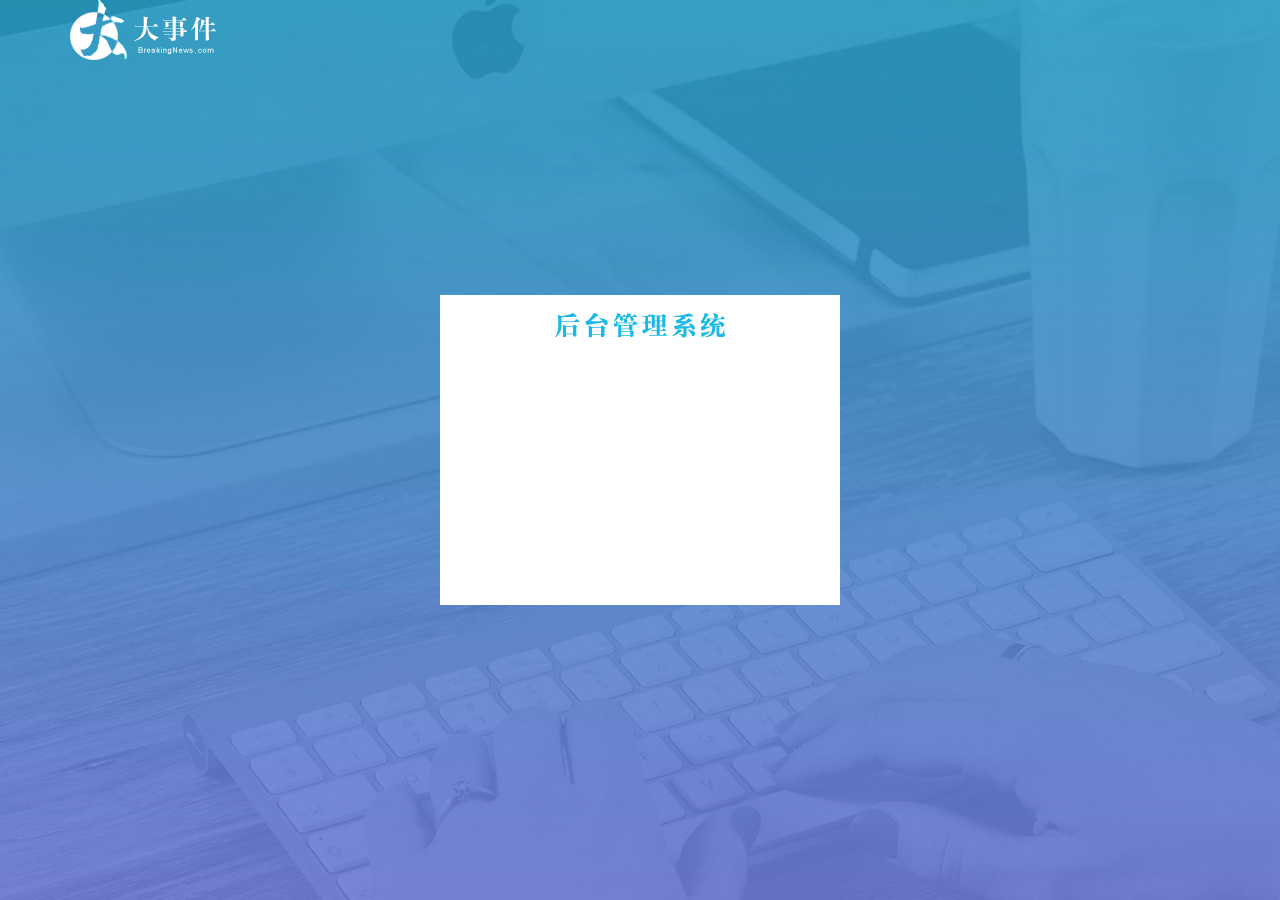
==== login.html @ 3e690a90 "login第一天" ====
<!DOCTYPE html>
<html lang="en">

<head>
    <meta charset="UTF-8">
    <meta name="viewport" content="width=device-width, initial-scale=1.0">
    <title>登录/注册</title>
    <!-- 导入layUI的样式 -->
    <link rel="stylesheet" href="assets/lib/layui/css/layui.css">
    <!-- 导入自己的样式 -->
    <link rel="stylesheet" href="assets/css/login.css">
</head>

<body>
    <!-- 头部LOGO区域 -->
    <div class="layui-main">
        <img src="/assets/images/logo.png" alt="">
    </div>
    <!-- 登录注册区域 -->
    <div class="loginAndRegBox">
        <div class="title-box"></div>
    </div>
</body>

</html>
---- assets/lib/layui/css/layui.css ----
/** layui-v2.5.5 MIT License By https://www.layui.com */
 .layui-inline,img{display:inline-block;vertical-align:middle}h1,h2,h3,h4,h5,h6{font-weight:400}.layui-edge,.layui-header,.layui-inline,.layui-main{position:relative}.layui-body,.layui-edge,.layui-elip{overflow:hidden}.layui-btn,.layui-edge,.layui-inline,img{vertical-align:middle}.layui-btn,.layui-disabled,.layui-icon,.layui-unselect{-moz-user-select:none;-webkit-user-select:none;-ms-user-select:none}.layui-elip,.layui-form-checkbox span,.layui-form-pane .layui-form-label{text-overflow:ellipsis;white-space:nowrap}.layui-breadcrumb,.layui-tree-btnGroup{visibility:hidden}blockquote,body,button,dd,div,dl,dt,form,h1,h2,h3,h4,h5,h6,input,li,ol,p,pre,td,textarea,th,ul{margin:0;padding:0;-webkit-tap-highlight-color:rgba(0,0,0,0)}a:active,a:hover{outline:0}img{border:none}li{list-style:none}table{border-collapse:collapse;border-spacing:0}h4,h5,h6{font-size:100%}button,input,optgroup,option,select,textarea{font-family:inherit;font-size:inherit;font-style:inherit;font-weight:inherit;outline:0}pre{white-space:pre-wrap;white-space:-moz-pre-wrap;white-space:-pre-wrap;white-space:-o-pre-wrap;word-wrap:break-word}body{line-height:24px;font:14px Helvetica Neue,Helvetica,PingFang SC,Tahoma,Arial,sans-serif}hr{height:1px;margin:10px 0;border:0;clear:both}a{color:#333;text-decoration:none}a:hover{color:#777}a cite{font-style:normal;*cursor:pointer}.layui-border-box,.layui-border-box *{box-sizing:border-box}.layui-box,.layui-box *{box-sizing:content-box}.layui-clear{clear:both;*zoom:1}.layui-clear:after{content:'\20';clear:both;*zoom:1;display:block;height:0}.layui-inline{*display:inline;*zoom:1}.layui-edge{display:inline-block;width:0;height:0;border-width:6px;border-style:dashed;border-color:transparent}.layui-edge-top{top:-4px;border-bottom-color:#999;border-bottom-style:solid}.layui-edge-right{border-left-color:#999;border-left-style:solid}.layui-edge-bottom{top:2px;border-top-color:#999;border-top-style:solid}.layui-edge-left{border-right-color:#999;border-right-style:solid}.layui-disabled,.layui-disabled:hover{color:#d2d2d2!important;cursor:not-allowed!important}.layui-circle{border-radius:100%}.layui-show{display:block!important}.layui-hide{display:none!important}@font-face{font-family:layui-icon;src:url(../font/iconfont.eot?v=250);src:url(../font/iconfont.eot?v=250#iefix) format('embedded-opentype'),url(../font/iconfont.woff2?v=250) format('woff2'),url(../font/iconfont.woff?v=250) format('woff'),url(../font/iconfont.ttf?v=250) format('truetype'),url(../font/iconfont.svg?v=250#layui-icon) format('svg')}.layui-icon{font-family:layui-icon!important;font-size:16px;font-style:normal;-webkit-font-smoothing:antialiased;-moz-osx-font-smoothing:grayscale}.layui-icon-reply-fill:before{content:"\e611"}.layui-icon-set-fill:before{content:"\e614"}.layui-icon-menu-fill:before{content:"\e60f"}.layui-icon-search:before{content:"\e615"}.layui-icon-share:before{content:"\e641"}.layui-icon-set-sm:before{content:"\e620"}.layui-icon-engine:before{content:"\e628"}.layui-icon-close:before{content:"\1006"}.layui-icon-close-fill:before{content:"\1007"}.layui-icon-chart-screen:before{content:"\e629"}.layui-icon-star:before{content:"\e600"}.layui-icon-circle-dot:before{content:"\e617"}.layui-icon-chat:before{content:"\e606"}.layui-icon-release:before{content:"\e609"}.layui-icon-list:before{content:"\e60a"}.layui-icon-chart:before{content:"\e62c"}.layui-icon-ok-circle:before{content:"\1005"}.layui-icon-layim-theme:before{content:"\e61b"}.layui-icon-table:before{content:"\e62d"}.layui-icon-right:before{content:"\e602"}.layui-icon-left:before{content:"\e603"}.layui-icon-cart-simple:before{content:"\e698"}.layui-icon-face-cry:before{content:"\e69c"}.layui-icon-face-smile:before{content:"\e6af"}.layui-icon-survey:before{content:"\e6b2"}.layui-icon-tree:before{content:"\e62e"}.layui-icon-upload-circle:before{content:"\e62f"}.layui-icon-add-circle:before{content:"\e61f"}.layui-icon-download-circle:before{content:"\e601"}.layui-icon-templeate-1:before{content:"\e630"}.layui-icon-util:before{content:"\e631"}.layui-icon-face-surprised:before{content:"\e664"}.layui-icon-edit:before{content:"\e642"}.layui-icon-speaker:before{content:"\e645"}.layui-icon-down:before{content:"\e61a"}.layui-icon-file:before{content:"\e621"}.layui-icon-layouts:before{content:"\e632"}.layui-icon-rate-half:before{content:"\e6c9"}.layui-icon-add-circle-fine:before{content:"\e608"}.layui-icon-prev-circle:before{content:"\e633"}.layui-icon-read:before{content:"\e705"}.layui-icon-404:before{content:"\e61c"}.layui-icon-carousel:before{content:"\e634"}.layui-icon-help:before{content:"\e607"}.layui-icon-code-circle:before{content:"\e635"}.layui-icon-water:before{content:"\e636"}.layui-icon-username:before{content:"\e66f"}.layui-icon-find-fill:before{content:"\e670"}.layui-icon-about:before{content:"\e60b"}.layui-icon-location:before{content:"\e715"}.layui-icon-up:before{content:"\e619"}.layui-icon-pause:before{content:"\e651"}.layui-icon-date:before{content:"\e637"}.layui-icon-layim-uploadfile:before{content:"\e61d"}.layui-icon-delete:before{content:"\e640"}.layui-icon-play:before{content:"\e652"}.layui-icon-top:before{content:"\e604"}.layui-icon-friends:before{content:"\e612"}.layui-icon-refresh-3:before{content:"\e9aa"}.layui-icon-ok:before{content:"\e605"}.layui-icon-layer:before{content:"\e638"}.layui-icon-face-smile-fine:before{content:"\e60c"}.layui-icon-dollar:before{content:"\e659"}.layui-icon-group:before{content:"\e613"}.layui-icon-layim-download:before{content:"\e61e"}.layui-icon-picture-fine:before{content:"\e60d"}.layui-icon-link:before{content:"\e64c"}.layui-icon-diamond:before{content:"\e735"}.layui-icon-log:before{content:"\e60e"}.layui-icon-rate-solid:before{content:"\e67a"}.layui-icon-fonts-del:before{content:"\e64f"}.layui-icon-unlink:before{content:"\e64d"}.layui-icon-fonts-clear:before{content:"\e639"}.layui-icon-triangle-r:before{content:"\e623"}.layui-icon-circle:before{content:"\e63f"}.layui-icon-radio:before{content:"\e643"}.layui-icon-align-center:before{content:"\e647"}.layui-icon-align-right:before{content:"\e648"}.layui-icon-align-left:before{content:"\e649"}.layui-icon-loading-1:before{content:"\e63e"}.layui-icon-return:before{content:"\e65c"}.layui-icon-fonts-strong:before{content:"\e62b"}.layui-icon-upload:before{content:"\e67c"}.layui-icon-dialogue:before{content:"\e63a"}.layui-icon-video:before{content:"\e6ed"}.layui-icon-headset:before{content:"\e6fc"}.layui-icon-cellphone-fine:before{content:"\e63b"}.layui-icon-add-1:before{content:"\e654"}.layui-icon-face-smile-b:before{content:"\e650"}.layui-icon-fonts-html:before{content:"\e64b"}.layui-icon-form:before{content:"\e63c"}.layui-icon-cart:before{content:"\e657"}.layui-icon-camera-fill:before{content:"\e65d"}.layui-icon-tabs:before{content:"\e62a"}.layui-icon-fonts-code:before{content:"\e64e"}.layui-icon-fire:before{content:"\e756"}.layui-icon-set:before{content:"\e716"}.layui-icon-fonts-u:before{content:"\e646"}.layui-icon-triangle-d:before{content:"\e625"}.layui-icon-tips:before{content:"\e702"}.layui-icon-picture:before{content:"\e64a"}.layui-icon-more-vertical:before{content:"\e671"}.layui-icon-flag:before{content:"\e66c"}.layui-icon-loading:before{content:"\e63d"}.layui-icon-fonts-i:before{content:"\e644"}.layui-icon-refresh-1:before{content:"\e666"}.layui-icon-rmb:before{content:"\e65e"}.layui-icon-home:before{content:"\e68e"}.layui-icon-user:before{content:"\e770"}.layui-icon-notice:before{content:"\e667"}.layui-icon-login-weibo:before{content:"\e675"}.layui-icon-voice:before{content:"\e688"}.layui-icon-upload-drag:before{content:"\e681"}.layui-icon-login-qq:before{content:"\e676"}.layui-icon-snowflake:before{content:"\e6b1"}.layui-icon-file-b:before{content:"\e655"}.layui-icon-template:before{content:"\e663"}.layui-icon-auz:before{content:"\e672"}.layui-icon-console:before{content:"\e665"}.layui-icon-app:before{content:"\e653"}.layui-icon-prev:before{content:"\e65a"}.layui-icon-website:before{content:"\e7ae"}.layui-icon-next:before{content:"\e65b"}.layui-icon-component:before{content:"\e857"}.layui-icon-more:before{content:"\e65f"}.layui-icon-login-wechat:before{content:"\e677"}.layui-icon-shrink-right:before{content:"\e668"}.layui-icon-spread-left:before{content:"\e66b"}.layui-icon-camera:before{content:"\e660"}.layui-icon-note:before{content:"\e66e"}.layui-icon-refresh:before{content:"\e669"}.layui-icon-female:before{content:"\e661"}.layui-icon-male:before{content:"\e662"}.layui-icon-password:before{content:"\e673"}.layui-icon-senior:before{content:"\e674"}.layui-icon-theme:before{content:"\e66a"}.layui-icon-tread:before{content:"\e6c5"}.layui-icon-praise:before{content:"\e6c6"}.layui-icon-star-fill:before{content:"\e658"}.layui-icon-rate:before{content:"\e67b"}.layui-icon-template-1:before{content:"\e656"}.layui-icon-vercode:before{content:"\e679"}.layui-icon-cellphone:before{content:"\e678"}.layui-icon-screen-full:before{content:"\e622"}.layui-icon-screen-restore:before{content:"\e758"}.layui-icon-cols:before{content:"\e610"}.layui-icon-export:before{content:"\e67d"}.layui-icon-print:before{content:"\e66d"}.layui-icon-slider:before{content:"\e714"}.layui-icon-addition:before{content:"\e624"}.layui-icon-subtraction:before{content:"\e67e"}.layui-icon-service:before{content:"\e626"}.layui-icon-transfer:before{content:"\e691"}.layui-main{width:1140px;margin:0 auto}.layui-header{z-index:1000;height:60px}.layui-header a:hover{transition:all .5s;-webkit-transition:all .5s}.layui-side{position:fixed;left:0;top:0;bottom:0;z-index:999;width:200px;overflow-x:hidden}.layui-side-scroll{position:relative;width:220px;height:100%;overflow-x:hidden}.layui-body{position:absolute;left:200px;right:0;top:0;bottom:0;z-index:998;width:auto;overflow-y:auto;box-sizing:border-box}.layui-layout-body{overflow:hidden}.layui-layout-admin .layui-header{background-color:#23262E}.layui-layout-admin .layui-side{top:60px;width:200px;overflow-x:hidden}.layui-layout-admin .layui-body{position:fixed;top:60px;bottom:44px}.layui-layout-admin .layui-main{width:auto;margin:0 15px}.layui-layout-admin .layui-footer{position:fixed;left:200px;right:0;bottom:0;height:44px;line-height:44px;padding:0 15px;background-color:#eee}.layui-layout-admin .layui-logo{position:absolute;left:0;top:0;width:200px;height:100%;line-height:60px;text-align:center;color:#009688;font-size:16px}.layui-layout-admin .layui-header .layui-nav{background:0 0}.layui-layout-left{position:absolute!important;left:200px;top:0}.layui-layout-right{position:absolute!important;right:0;top:0}.layui-container{position:relative;margin:0 auto;padding:0 15px;box-sizing:border-box}.layui-fluid{position:relative;margin:0 auto;padding:0 15px}.layui-row:after,.layui-row:before{content:'';display:block;clear:both}.layui-col-lg1,.layui-col-lg10,.layui-col-lg11,.layui-col-lg12,.layui-col-lg2,.layui-col-lg3,.layui-col-lg4,.layui-col-lg5,.layui-col-lg6,.layui-col-lg7,.layui-col-lg8,.layui-col-lg9,.layui-col-md1,.layui-col-md10,.layui-col-md11,.layui-col-md12,.layui-col-md2,.layui-col-md3,.layui-col-md4,.layui-col-md5,.layui-col-md6,.layui-col-md7,.layui-col-md8,.layui-col-md9,.layui-col-sm1,.layui-col-sm10,.layui-col-sm11,.layui-col-sm12,.layui-col-sm2,.layui-col-sm3,.layui-col-sm4,.layui-col-sm5,.layui-col-sm6,.layui-col-sm7,.layui-col-sm8,.layui-col-sm9,.layui-col-xs1,.layui-col-xs10,.layui-col-xs11,.layui-col-xs12,.layui-col-xs2,.layui-col-xs3,.layui-col-xs4,.layui-col-xs5,.layui-col-xs6,.layui-col-xs7,.layui-col-xs8,.layui-col-xs9{position:relative;display:block;box-sizing:border-box}.layui-col-xs1,.layui-col-xs10,.layui-col-xs11,.layui-col-xs12,.layui-col-xs2,.layui-col-xs3,.layui-col-xs4,.layui-col-xs5,.layui-col-xs6,.layui-col-xs7,.layui-col-xs8,.layui-col-xs9{float:left}.layui-col-xs1{width:8.33333333%}.layui-col-xs2{width:16.66666667%}.layui-col-xs3{width:25%}.layui-col-xs4{width:33.33333333%}.layui-col-xs5{width:41.66666667%}.layui-col-xs6{width:50%}.layui-col-xs7{width:58.33333333%}.layui-col-xs8{width:66.66666667%}.layui-col-xs9{width:75%}.layui-col-xs10{width:83.33333333%}.layui-col-xs11{width:91.66666667%}.layui-col-xs12{width:100%}.layui-col-xs-offset1{margin-left:8.33333333%}.layui-col-xs-offset2{margin-left:16.66666667%}.layui-col-xs-offset3{margin-left:25%}.layui-col-xs-offset4{margin-left:33.33333333%}.layui-col-xs-offset5{margin-left:41.66666667%}.layui-col-xs-offset6{margin-left:50%}.layui-col-xs-offset7{margin-left:58.33333333%}.layui-col-xs-offset8{margin-left:66.66666667%}.layui-col-xs-offset9{margin-left:75%}.layui-col-xs-offset10{margin-left:83.33333333%}.layui-col-xs-offset11{margin-left:91.66666667%}.layui-col-xs-offset12{margin-left:100%}@media screen and (max-width:768px){.layui-hide-xs{display:none!important}.layui-show-xs-block{display:block!important}.layui-show-xs-inline{display:inline!important}.layui-show-xs-inline-block{display:inline-block!important}}@media screen and (min-width:768px){.layui-container{width:750px}.layui-hide-sm{display:none!important}.layui-show-sm-block{display:block!important}.layui-show-sm-inline{display:inline!important}.layui-show-sm-inline-block{display:inline-block!important}.layui-col-sm1,.layui-col-sm10,.layui-col-sm11,.layui-col-sm12,.layui-col-sm2,.layui-col-sm3,.layui-col-sm4,.layui-col-sm5,.layui-col-sm6,.layui-col-sm7,.layui-col-sm8,.layui-col-sm9{float:left}.layui-col-sm1{width:8.33333333%}.layui-col-sm2{width:16.66666667%}.layui-col-sm3{width:25%}.layui-col-sm4{width:33.33333333%}.layui-col-sm5{width:41.66666667%}.layui-col-sm6{width:50%}.layui-col-sm7{width:58.33333333%}.layui-col-sm8{width:66.66666667%}.layui-col-sm9{width:75%}.layui-col-sm10{width:83.33333333%}.layui-col-sm11{width:91.66666667%}.layui-col-sm12{width:100%}.layui-col-sm-offset1{margin-left:8.33333333%}.layui-col-sm-offset2{margin-left:16.66666667%}.layui-col-sm-offset3{margin-left:25%}.layui-col-sm-offset4{margin-left:33.33333333%}.layui-col-sm-offset5{margin-left:41.66666667%}.layui-col-sm-offset6{margin-left:50%}.layui-col-sm-offset7{margin-left:58.33333333%}.layui-col-sm-offset8{margin-left:66.66666667%}.layui-col-sm-offset9{margin-left:75%}.layui-col-sm-offset10{margin-left:83.33333333%}.layui-col-sm-offset11{margin-left:91.66666667%}.layui-col-sm-offset12{margin-left:100%}}@media screen and (min-width:992px){.layui-container{width:970px}.layui-hide-md{display:none!important}.layui-show-md-block{display:block!important}.layui-show-md-inline{display:inline!important}.layui-show-md-inline-block{display:inline-block!important}.layui-col-md1,.layui-col-md10,.layui-col-md11,.layui-col-md12,.layui-col-md2,.layui-col-md3,.layui-col-md4,.layui-col-md5,.layui-col-md6,.layui-col-md7,.layui-col-md8,.layui-col-md9{float:left}.layui-col-md1{width:8.33333333%}.layui-col-md2{width:16.66666667%}.layui-col-md3{width:25%}.layui-col-md4{width:33.33333333%}.layui-col-md5{width:41.66666667%}.layui-col-md6{width:50%}.layui-col-md7{width:58.33333333%}.layui-col-md8{width:66.66666667%}.layui-col-md9{width:75%}.layui-col-md10{width:83.33333333%}.layui-col-md11{width:91.66666667%}.layui-col-md12{width:100%}.layui-col-md-offset1{margin-left:8.33333333%}.layui-col-md-offset2{margin-left:16.66666667%}.layui-col-md-offset3{margin-left:25%}.layui-col-md-offset4{margin-left:33.33333333%}.layui-col-md-offset5{margin-left:41.66666667%}.layui-col-md-offset6{margin-left:50%}.layui-col-md-offset7{margin-left:58.33333333%}.layui-col-md-offset8{margin-left:66.66666667%}.layui-col-md-offset9{margin-left:75%}.layui-col-md-offset10{margin-left:83.33333333%}.layui-col-md-offset11{margin-left:91.66666667%}.layui-col-md-offset12{margin-left:100%}}@media screen and (min-width:1200px){.layui-container{width:1170px}.layui-hide-lg{display:none!important}.layui-show-lg-block{display:block!important}.layui-show-lg-inline{display:inline!important}.layui-show-lg-inline-block{display:inline-block!important}.layui-col-lg1,.layui-col-lg10,.layui-col-lg11,.layui-col-lg12,.layui-col-lg2,.layui-col-lg3,.layui-col-lg4,.layui-col-lg5,.layui-col-lg6,.layui-col-lg7,.layui-col-lg8,.layui-col-lg9{float:left}.layui-col-lg1{width:8.33333333%}.layui-col-lg2{width:16.66666667%}.layui-col-lg3{width:25%}.layui-col-lg4{width:33.33333333%}.layui-col-lg5{width:41.66666667%}.layui-col-lg6{width:50%}.layui-col-lg7{width:58.33333333%}.layui-col-lg8{width:66.66666667%}.layui-col-lg9{width:75%}.layui-col-lg10{width:83.33333333%}.layui-col-lg11{width:91.66666667%}.layui-col-lg12{width:100%}.layui-col-lg-offset1{margin-left:8.33333333%}.layui-col-lg-offset2{margin-left:16.66666667%}.layui-col-lg-offset3{margin-left:25%}.layui-col-lg-offset4{margin-left:33.33333333%}.layui-col-lg-offset5{margin-left:41.66666667%}.layui-col-lg-offset6{margin-left:50%}.layui-col-lg-offset7{margin-left:58.33333333%}.layui-col-lg-offset8{margin-left:66.66666667%}.layui-col-lg-offset9{margin-left:75%}.layui-col-lg-offset10{margin-left:83.33333333%}.layui-col-lg-offset11{margin-left:91.66666667%}.layui-col-lg-offset12{margin-left:100%}}.layui-col-space1{margin:-.5px}.layui-col-space1>*{padding:.5px}.layui-col-space3{margin:-1.5px}.layui-col-space3>*{padding:1.5px}.layui-col-space5{margin:-2.5px}.layui-col-space5>*{padding:2.5px}.layui-col-space8{margin:-3.5px}.layui-col-space8>*{padding:3.5px}.layui-col-space10{margin:-5px}.layui-col-space10>*{padding:5px}.layui-col-space12{margin:-6px}.layui-col-space12>*{padding:6px}.layui-col-space15{margin:-7.5px}.layui-col-space15>*{padding:7.5px}.layui-col-space18{margin:-9px}.layui-col-space18>*{padding:9px}.layui-col-space20{margin:-10px}.layui-col-space20>*{padding:10px}.layui-col-space22{margin:-11px}.layui-col-space22>*{padding:11px}.layui-col-space25{margin:-12.5px}.layui-col-space25>*{padding:12.5px}.layui-col-space30{margin:-15px}.layui-col-space30>*{padding:15px}.layui-btn,.layui-input,.layui-select,.layui-textarea,.layui-upload-button{outline:0;-webkit-appearance:none;transition:all .3s;-webkit-transition:all .3s;box-sizing:border-box}.layui-elem-quote{margin-bottom:10px;padding:15px;line-height:22px;border-left:5px solid #009688;border-radius:0 2px 2px 0;background-color:#f2f2f2}.layui-quote-nm{border-style:solid;border-width:1px 1px 1px 5px;background:0 0}.layui-elem-field{margin-bottom:10px;padding:0;border-width:1px;border-style:solid}.layui-elem-field legend{margin-left:20px;padding:0 10px;font-size:20px;font-weight:300}.layui-field-title{margin:10px 0 20px;border-width:1px 0 0}.layui-field-box{padding:10px 15px}.layui-field-title .layui-field-box{padding:10px 0}.layui-progress{position:relative;height:6px;border-radius:20px;background-color:#e2e2e2}.layui-progress-bar{position:absolute;left:0;top:0;width:0;max-width:100%;height:6px;border-radius:20px;text-align:right;background-color:#5FB878;transition:all .3s;-webkit-transition:all .3s}.layui-progress-big,.layui-progress-big .layui-progress-bar{height:18px;line-height:18px}.layui-progress-text{position:relative;top:-20px;line-height:18px;font-size:12px;color:#666}.layui-progress-big .layui-progress-text{position:static;padding:0 10px;color:#fff}.layui-collapse{border-width:1px;border-style:solid;border-radius:2px}.layui-colla-content,.layui-colla-item{border-top-width:1px;border-top-style:solid}.layui-colla-item:first-child{border-top:none}.layui-colla-title{position:relative;height:42px;line-height:42px;padding:0 15px 0 35px;color:#333;background-color:#f2f2f2;cursor:pointer;font-size:14px;overflow:hidden}.layui-colla-content{display:none;padding:10px 15px;line-height:22px;color:#666}.layui-colla-icon{position:absolute;left:15px;top:0;font-size:14px}.layui-card{margin-bottom:15px;border-radius:2px;background-color:#fff;box-shadow:0 1px 2px 0 rgba(0,0,0,.05)}.layui-card:last-child{margin-bottom:0}.layui-card-header{position:relative;height:42px;line-height:42px;padding:0 15px;border-bottom:1px solid #f6f6f6;color:#333;border-radius:2px 2px 0 0;font-size:14px}.layui-bg-black,.layui-bg-blue,.layui-bg-cyan,.layui-bg-green,.layui-bg-orange,.layui-bg-red{color:#fff!important}.layui-card-body{position:relative;padding:10px 15px;line-height:24px}.layui-card-body[pad15]{padding:15px}.layui-card-body[pad20]{padding:20px}.layui-card-body .layui-table{margin:5px 0}.layui-card .layui-tab{margin:0}.layui-panel-window{position:relative;padding:15px;border-radius:0;border-top:5px solid #E6E6E6;background-color:#fff}.layui-auxiliar-moving{position:fixed;left:0;right:0;top:0;bottom:0;width:100%;height:100%;background:0 0;z-index:9999999999}.layui-form-label,.layui-form-mid,.layui-form-select,.layui-input-block,.layui-input-inline,.layui-textarea{position:relative}.layui-bg-red{background-color:#FF5722!important}.layui-bg-orange{background-color:#FFB800!important}.layui-bg-green{background-color:#009688!important}.layui-bg-cyan{background-color:#2F4056!important}.layui-bg-blue{background-color:#1E9FFF!important}.layui-bg-black{background-color:#393D49!important}.layui-bg-gray{background-color:#eee!important;color:#666!important}.layui-badge-rim,.layui-colla-content,.layui-colla-item,.layui-collapse,.layui-elem-field,.layui-form-pane .layui-form-item[pane],.layui-form-pane .layui-form-label,.layui-input,.layui-layedit,.layui-layedit-tool,.layui-quote-nm,.layui-select,.layui-tab-bar,.layui-tab-card,.layui-tab-title,.layui-tab-title .layui-this:after,.layui-textarea{border-color:#e6e6e6}.layui-timeline-item:before,hr{background-color:#e6e6e6}.layui-text{line-height:22px;font-size:14px;color:#666}.layui-text h1,.layui-text h2,.layui-text h3{font-weight:500;color:#333}.layui-text h1{font-size:30px}.layui-text h2{font-size:24px}.layui-text h3{font-size:18px}.layui-text a:not(.layui-btn){color:#01AAED}.layui-text a:not(.layui-btn):hover{text-decoration:underline}.layui-text ul{padding:5px 0 5px 15px}.layui-text ul li{margin-top:5px;list-style-type:disc}.layui-text em,.layui-word-aux{color:#999!important;padding:0 5px!important}.layui-btn{display:inline-block;height:38px;line-height:38px;padding:0 18px;background-color:#009688;color:#fff;white-space:nowrap;text-align:center;font-size:14px;border:none;border-radius:2px;cursor:pointer}.layui-btn:hover{opacity:.8;filter:alpha(opacity=80);color:#fff}.layui-btn:active{opacity:1;filter:alpha(opacity=100)}.layui-btn+.layui-btn{margin-left:10px}.layui-btn-container{font-size:0}.layui-btn-container .layui-btn{margin-right:10px;margin-bottom:10px}.layui-btn-container .layui-btn+.layui-btn{margin-left:0}.layui-table .layui-btn-container .layui-btn{margin-bottom:9px}.layui-btn-radius{border-radius:100px}.layui-btn .layui-icon{margin-right:3px;font-size:18px;vertical-align:bottom;vertical-align:middle\9}.layui-btn-primary{border:1px solid #C9C9C9;background-color:#fff;color:#555}.layui-btn-primary:hover{border-color:#009688;color:#333}.layui-btn-normal{background-color:#1E9FFF}.layui-btn-warm{background-color:#FFB800}.layui-btn-danger{background-color:#FF5722}.layui-btn-checked{background-color:#5FB878}.layui-btn-disabled,.layui-btn-disabled:active,.layui-btn-disabled:hover{border:1px solid #e6e6e6;background-color:#FBFBFB;color:#C9C9C9;cursor:not-allowed;opacity:1}.layui-btn-lg{height:44px;line-height:44px;padding:0 25px;font-size:16px}.layui-btn-sm{height:30px;line-height:30px;padding:0 10px;font-size:12px}.layui-btn-sm i{font-size:16px!important}.layui-btn-xs{height:22px;line-height:22px;padding:0 5px;font-size:12px}.layui-btn-xs i{font-size:14px!important}.layui-btn-group{display:inline-block;vertical-align:middle;font-size:0}.layui-btn-group .layui-btn{margin-left:0!important;margin-right:0!important;border-left:1px solid rgba(255,255,255,.5);border-radius:0}.layui-btn-group .layui-btn-primary{border-left:none}.layui-btn-group .layui-btn-primary:hover{border-color:#C9C9C9;color:#009688}.layui-btn-group .layui-btn:first-child{border-left:none;border-radius:2px 0 0 2px}.layui-btn-group .layui-btn-primary:first-child{border-left:1px solid #c9c9c9}.layui-btn-group .layui-btn:last-child{border-radius:0 2px 2px 0}.layui-btn-group .layui-btn+.layui-btn{margin-left:0}.layui-btn-group+.layui-btn-group{margin-left:10px}.layui-btn-fluid{width:100%}.layui-input,.layui-select,.layui-textarea{height:38px;line-height:1.3;line-height:38px\9;border-width:1px;border-style:solid;background-color:#fff;border-radius:2px}.layui-input::-webkit-input-placeholder,.layui-select::-webkit-input-placeholder,.layui-textarea::-webkit-input-placeholder{line-height:1.3}.layui-input,.layui-textarea{display:block;width:100%;padding-left:10px}.layui-input:hover,.layui-textarea:hover{border-color:#D2D2D2!important}.layui-input:focus,.layui-textarea:focus{border-color:#C9C9C9!important}.layui-textarea{min-height:100px;height:auto;line-height:20px;padding:6px 10px;resize:vertical}.layui-select{padding:0 10px}.layui-form input[type=checkbox],.layui-form input[type=radio],.layui-form select{display:none}.layui-form [lay-ignore]{display:initial}.layui-form-item{margin-bottom:15px;clear:both;*zoom:1}.layui-form-item:after{content:'\20';clear:both;*zoom:1;display:block;height:0}.layui-form-label{float:left;display:block;padding:9px 15px;width:80px;font-weight:400;line-height:20px;text-align:right}.layui-form-label-col{display:block;float:none;padding:9px 0;line-height:20px;text-align:left}.layui-form-item .layui-inline{margin-bottom:5px;margin-right:10px}.layui-input-block{margin-left:110px;min-height:36px}.layui-input-inline{display:inline-block;vertical-align:middle}.layui-form-item .layui-input-inline{float:left;width:190px;margin-right:10px}.layui-form-text .layui-input-inline{width:auto}.layui-form-mid{float:left;display:block;padding:9px 0!important;line-height:20px;margin-right:10px}.layui-form-danger+.layui-form-select .layui-input,.layui-form-danger:focus{border-color:#FF5722!important}.layui-form-select .layui-input{padding-right:30px;cursor:pointer}.layui-form-select .layui-edge{position:absolute;right:10px;top:50%;margin-top:-3px;cursor:pointer;border-width:6px;border-top-color:#c2c2c2;border-top-style:solid;transition:all .3s;-webkit-transition:all .3s}.layui-form-select dl{display:none;position:absolute;left:0;top:42px;padding:5px 0;z-index:899;min-width:100%;border:1px solid #d2d2d2;max-height:300px;overflow-y:auto;background-color:#fff;border-radius:2px;box-shadow:0 2px 4px rgba(0,0,0,.12);box-sizing:border-box}.layui-form-select dl dd,.layui-form-select dl dt{padding:0 10px;line-height:36px;white-space:nowrap;overflow:hidden;text-overflow:ellipsis}.layui-form-select dl dt{font-size:12px;color:#999}.layui-form-select dl dd{cursor:pointer}.layui-form-select dl dd:hover{background-color:#f2f2f2;-webkit-transition:.5s all;transition:.5s all}.layui-form-select .layui-select-group dd{padding-left:20px}.layui-form-select dl dd.layui-select-tips{padding-left:10px!important;color:#999}.layui-form-select dl dd.layui-this{background-color:#5FB878;color:#fff}.layui-form-checkbox,.layui-form-select dl dd.layui-disabled{background-color:#fff}.layui-form-selected dl{display:block}.layui-form-checkbox,.layui-form-checkbox *,.layui-form-switch{display:inline-block;vertical-align:middle}.layui-form-selected .layui-edge{margin-top:-9px;-webkit-transform:rotate(180deg);transform:rotate(180deg);margin-top:-3px\9}:root .layui-form-selected .layui-edge{margin-top:-9px\0/IE9}.layui-form-selectup dl{top:auto;bottom:42px}.layui-select-none{margin:5px 0;text-align:center;color:#999}.layui-select-disabled .layui-disabled{border-color:#eee!important}.layui-select-disabled .layui-edge{border-top-color:#d2d2d2}.layui-form-checkbox{position:relative;height:30px;line-height:30px;margin-right:10px;padding-right:30px;cursor:pointer;font-size:0;-webkit-transition:.1s linear;transition:.1s linear;box-sizing:border-box}.layui-form-checkbox span{padding:0 10px;height:100%;font-size:14px;border-radius:2px 0 0 2px;background-color:#d2d2d2;color:#fff;overflow:hidden}.layui-form-checkbox:hover span{background-color:#c2c2c2}.layui-form-checkbox i{position:absolute;right:0;top:0;width:30px;height:28px;border:1px solid #d2d2d2;border-left:none;border-radius:0 2px 2px 0;color:#fff;font-size:20px;text-align:center}.layui-form-checkbox:hover i{border-color:#c2c2c2;color:#c2c2c2}.layui-form-checked,.layui-form-checked:hover{border-color:#5FB878}.layui-form-checked span,.layui-form-checked:hover span{background-color:#5FB878}.layui-form-checked i,.layui-form-checked:hover i{color:#5FB878}.layui-form-item .layui-form-checkbox{margin-top:4px}.layui-form-checkbox[lay-skin=primary]{height:auto!important;line-height:normal!important;min-width:18px;min-height:18px;border:none!important;margin-right:0;padding-left:28px;padding-right:0;background:0 0}.layui-form-checkbox[lay-skin=primary] span{padding-left:0;padding-right:15px;line-height:18px;background:0 0;color:#666}.layui-form-checkbox[lay-skin=primary] i{right:auto;left:0;width:16px;height:16px;line-height:16px;border:1px solid #d2d2d2;font-size:12px;border-radius:2px;background-color:#fff;-webkit-transition:.1s linear;transition:.1s linear}.layui-form-checkbox[lay-skin=primary]:hover i{border-color:#5FB878;color:#fff}.layui-form-checked[lay-skin=primary] i{border-color:#5FB878!important;background-color:#5FB878;color:#fff}.layui-checkbox-disbaled[lay-skin=primary] span{background:0 0!important;color:#c2c2c2}.layui-checkbox-disbaled[lay-skin=primary]:hover i{border-color:#d2d2d2}.layui-form-item .layui-form-checkbox[lay-skin=primary]{margin-top:10px}.layui-form-switch{position:relative;height:22px;line-height:22px;min-width:35px;padding:0 5px;margin-top:8px;border:1px solid #d2d2d2;border-radius:20px;cursor:pointer;background-color:#fff;-webkit-transition:.1s linear;transition:.1s linear}.layui-form-switch i{position:absolute;left:5px;top:3px;width:16px;height:16px;border-radius:20px;background-color:#d2d2d2;-webkit-transition:.1s linear;transition:.1s linear}.layui-form-switch em{position:relative;top:0;width:25px;margin-left:21px;padding:0!important;text-align:center!important;color:#999!important;font-style:normal!important;font-size:12px}.layui-form-onswitch{border-color:#5FB878;background-color:#5FB878}.layui-checkbox-disbaled,.layui-checkbox-disbaled i{border-color:#e2e2e2!important}.layui-form-onswitch i{left:100%;margin-left:-21px;background-color:#fff}.layui-form-onswitch em{margin-left:5px;margin-right:21px;color:#fff!important}.layui-checkbox-disbaled span{background-color:#e2e2e2!important}.layui-checkbox-disbaled:hover i{color:#fff!important}[lay-radio]{display:none}.layui-form-radio,.layui-form-radio *{display:inline-block;vertical-align:middle}.layui-form-radio{line-height:28px;margin:6px 10px 0 0;padding-right:10px;cursor:pointer;font-size:0}.layui-form-radio *{font-size:14px}.layui-form-radio>i{margin-right:8px;font-size:22px;color:#c2c2c2}.layui-form-radio>i:hover,.layui-form-radioed>i{color:#5FB878}.layui-radio-disbaled>i{color:#e2e2e2!important}.layui-form-pane .layui-form-label{width:110px;padding:8px 15px;height:38px;line-height:20px;border-width:1px;border-style:solid;border-radius:2px 0 0 2px;text-align:center;background-color:#FBFBFB;overflow:hidden;box-sizing:border-box}.layui-form-pane .layui-input-inline{margin-left:-1px}.layui-form-pane .layui-input-block{margin-left:110px;left:-1px}.layui-form-pane .layui-input{border-radius:0 2px 2px 0}.layui-form-pane .layui-form-text .layui-form-label{float:none;width:100%;border-radius:2px;box-sizing:border-box;text-align:left}.layui-form-pane .layui-form-text .layui-input-inline{display:block;margin:0;top:-1px;clear:both}.layui-form-pane .layui-form-text .layui-input-block{margin:0;left:0;top:-1px}.layui-form-pane .layui-form-text .layui-textarea{min-height:100px;border-radius:0 0 2px 2px}.layui-form-pane .layui-form-checkbox{margin:4px 0 4px 10px}.layui-form-pane .layui-form-radio,.layui-form-pane .layui-form-switch{margin-top:6px;margin-left:10px}.layui-form-pane .layui-form-item[pane]{position:relative;border-width:1px;border-style:solid}.layui-form-pane .layui-form-item[pane] .layui-form-label{position:absolute;left:0;top:0;height:100%;border-width:0 1px 0 0}.layui-form-pane .layui-form-item[pane] .layui-input-inline{margin-left:110px}@media screen and (max-width:450px){.layui-form-item .layui-form-label{text-overflow:ellipsis;overflow:hidden;white-space:nowrap}.layui-form-item .layui-inline{display:block;margin-right:0;margin-bottom:20px;clear:both}.layui-form-item .layui-inline:after{content:'\20';clear:both;display:block;height:0}.layui-form-item .layui-input-inline{display:block;float:none;left:-3px;width:auto;margin:0 0 10px 112px}.layui-form-item .layui-input-inline+.layui-form-mid{margin-left:110px;top:-5px;padding:0}.layui-form-item .layui-form-checkbox{margin-right:5px;margin-bottom:5px}}.layui-layedit{border-width:1px;border-style:solid;border-radius:2px}.layui-layedit-tool{padding:3px 5px;border-bottom-width:1px;border-bottom-style:solid;font-size:0}.layedit-tool-fixed{position:fixed;top:0;border-top:1px solid #e2e2e2}.layui-layedit-tool .layedit-tool-mid,.layui-layedit-tool .layui-icon{display:inline-block;vertical-align:middle;text-align:center;font-size:14px}.layui-layedit-tool .layui-icon{position:relative;width:32px;height:30px;line-height:30px;margin:3px 5px;color:#777;cursor:pointer;border-radius:2px}.layui-layedit-tool .layui-icon:hover{color:#393D49}.layui-layedit-tool .layui-icon:active{color:#000}.layui-layedit-tool .layedit-tool-active{background-color:#e2e2e2;color:#000}.layui-layedit-tool .layui-disabled,.layui-layedit-tool .layui-disabled:hover{color:#d2d2d2;cursor:not-allowed}.layui-layedit-tool .layedit-tool-mid{width:1px;height:18px;margin:0 10px;background-color:#d2d2d2}.layedit-tool-html{width:50px!important;font-size:30px!important}.layedit-tool-b,.layedit-tool-code,.layedit-tool-help{font-size:16px!important}.layedit-tool-d,.layedit-tool-face,.layedit-tool-image,.layedit-tool-unlink{font-size:18px!important}.layedit-tool-image input{position:absolute;font-size:0;left:0;top:0;width:100%;height:100%;opacity:.01;filter:Alpha(opacity=1);cursor:pointer}.layui-layedit-iframe iframe{display:block;width:100%}#LAY_layedit_code{overflow:hidden}.layui-laypage{display:inline-block;*display:inline;*zoom:1;vertical-align:middle;margin:10px 0;font-size:0}.layui-laypage>a:first-child,.layui-laypage>a:first-child em{border-radius:2px 0 0 2px}.layui-laypage>a:last-child,.layui-laypage>a:last-child em{border-radius:0 2px 2px 0}.layui-laypage>:first-child{margin-left:0!important}.layui-laypage>:last-child{margin-right:0!important}.layui-laypage a,.layui-laypage button,.layui-laypage input,.layui-laypage select,.layui-laypage span{border:1px solid #e2e2e2}.layui-laypage a,.layui-laypage span{display:inline-block;*display:inline;*zoom:1;vertical-align:middle;padding:0 15px;height:28px;line-height:28px;margin:0 -1px 5px 0;background-color:#fff;color:#333;font-size:12px}.layui-flow-more a *,.layui-laypage input,.layui-table-view select[lay-ignore]{display:inline-block}.layui-laypage a:hover{color:#009688}.layui-laypage em{font-style:normal}.layui-laypage .layui-laypage-spr{color:#999;font-weight:700}.layui-laypage a{text-decoration:none}.layui-laypage .layui-laypage-curr{position:relative}.layui-laypage .layui-laypage-curr em{position:relative;color:#fff}.layui-laypage .layui-laypage-curr .layui-laypage-em{position:absolute;left:-1px;top:-1px;padding:1px;width:100%;height:100%;background-color:#009688}.layui-laypage-em{border-radius:2px}.layui-laypage-next em,.layui-laypage-prev em{font-family:Sim sun;font-size:16px}.layui-laypage .layui-laypage-count,.layui-laypage .layui-laypage-limits,.layui-laypage .layui-laypage-refresh,.layui-laypage .layui-laypage-skip{margin-left:10px;margin-right:10px;padding:0;border:none}.layui-laypage .layui-laypage-limits,.layui-laypage .layui-laypage-refresh{vertical-align:top}.layui-laypage .layui-laypage-refresh i{font-size:18px;cursor:pointer}.layui-laypage select{height:22px;padding:3px;border-radius:2px;cursor:pointer}.layui-laypage .layui-laypage-skip{height:30px;line-height:30px;color:#999}.layui-laypage button,.layui-laypage input{height:30px;line-height:30px;border-radius:2px;vertical-align:top;background-color:#fff;box-sizing:border-box}.layui-laypage input{width:40px;margin:0 10px;padding:0 3px;text-align:center}.layui-laypage input:focus,.layui-laypage select:focus{border-color:#009688!important}.layui-laypage button{margin-left:10px;padding:0 10px;cursor:pointer}.layui-table,.layui-table-view{margin:10px 0}.layui-flow-more{margin:10px 0;text-align:center;color:#999;font-size:14px}.layui-flow-more a{height:32px;line-height:32px}.layui-flow-more a *{vertical-align:top}.layui-flow-more a cite{padding:0 20px;border-radius:3px;background-color:#eee;color:#333;font-style:normal}.layui-flow-more a cite:hover{opacity:.8}.layui-flow-more a i{font-size:30px;color:#737383}.layui-table{width:100%;background-color:#fff;color:#666}.layui-table tr{transition:all .3s;-webkit-transition:all .3s}.layui-table th{text-align:left;font-weight:400}.layui-table tbody tr:hover,.layui-table thead tr,.layui-table-click,.layui-table-header,.layui-table-hover,.layui-table-mend,.layui-table-patch,.layui-table-tool,.layui-table-total,.layui-table-total tr,.layui-table[lay-even] tr:nth-child(even){background-color:#f2f2f2}.layui-table td,.layui-table th,.layui-table-col-set,.layui-table-fixed-r,.layui-table-grid-down,.layui-table-header,.layui-table-page,.layui-table-tips-main,.layui-table-tool,.layui-table-total,.layui-table-view,.layui-table[lay-skin=line],.layui-table[lay-skin=row]{border-width:1px;border-style:solid;border-color:#e6e6e6}.layui-table td,.layui-table th{position:relative;padding:9px 15px;min-height:20px;line-height:20px;font-size:14px}.layui-table[lay-skin=line] td,.layui-table[lay-skin=line] th{border-width:0 0 1px}.layui-table[lay-skin=row] td,.layui-table[lay-skin=row] th{border-width:0 1px 0 0}.layui-table[lay-skin=nob] td,.layui-table[lay-skin=nob] th{border:none}.layui-table img{max-width:100px}.layui-table[lay-size=lg] td,.layui-table[lay-size=lg] th{padding:15px 30px}.layui-table-view .layui-table[lay-size=lg] .layui-table-cell{height:40px;line-height:40px}.layui-table[lay-size=sm] td,.layui-table[lay-size=sm] th{font-size:12px;padding:5px 10px}.layui-table-view .layui-table[lay-size=sm] .layui-table-cell{height:20px;line-height:20px}.layui-table[lay-data]{display:none}.layui-table-box{position:relative;overflow:hidden}.layui-table-view .layui-table{position:relative;width:auto;margin:0}.layui-table-view .layui-table[lay-skin=line]{border-width:0 1px 0 0}.layui-table-view .layui-table[lay-skin=row]{border-width:0 0 1px}.layui-table-view .layui-table td,.layui-table-view .layui-table th{padding:5px 0;border-top:none;border-left:none}.layui-table-view .layui-table th.layui-unselect .layui-table-cell span{cursor:pointer}.layui-table-view .layui-table td{cursor:default}.layui-table-view .layui-table td[data-edit=text]{cursor:text}.layui-table-view .layui-form-checkbox[lay-skin=primary] i{width:18px;height:18px}.layui-table-view .layui-form-radio{line-height:0;padding:0}.layui-table-view .layui-form-radio>i{margin:0;font-size:20px}.layui-table-init{position:absolute;left:0;top:0;width:100%;height:100%;text-align:center;z-index:110}.layui-table-init .layui-icon{position:absolute;left:50%;top:50%;margin:-15px 0 0 -15px;font-size:30px;color:#c2c2c2}.layui-table-header{border-width:0 0 1px;overflow:hidden}.layui-table-header .layui-table{margin-bottom:-1px}.layui-table-tool .layui-inline[lay-event]{position:relative;width:26px;height:26px;padding:5px;line-height:16px;margin-right:10px;text-align:center;color:#333;border:1px solid #ccc;cursor:pointer;-webkit-transition:.5s all;transition:.5s all}.layui-table-tool .layui-inline[lay-event]:hover{border:1px solid #999}.layui-table-tool-temp{padding-right:120px}.layui-table-tool-self{position:absolute;right:17px;top:10px}.layui-table-tool .layui-table-tool-self .layui-inline[lay-event]{margin:0 0 0 10px}.layui-table-tool-panel{position:absolute;top:29px;left:-1px;padding:5px 0;min-width:150px;min-height:40px;border:1px solid #d2d2d2;text-align:left;overflow-y:auto;background-color:#fff;box-shadow:0 2px 4px rgba(0,0,0,.12)}.layui-table-cell,.layui-table-tool-panel li{overflow:hidden;text-overflow:ellipsis;white-space:nowrap}.layui-table-tool-panel li{padding:0 10px;line-height:30px;-webkit-transition:.5s all;transition:.5s all}.layui-table-tool-panel li .layui-form-checkbox[lay-skin=primary]{width:100%;padding-left:28px}.layui-table-tool-panel li:hover{background-color:#f2f2f2}.layui-table-tool-panel li .layui-form-checkbox[lay-skin=primary] i{position:absolute;left:0;top:0}.layui-table-tool-panel li .layui-form-checkbox[lay-skin=primary] span{padding:0}.layui-table-tool .layui-table-tool-self .layui-table-tool-panel{left:auto;right:-1px}.layui-table-col-set{position:absolute;right:0;top:0;width:20px;height:100%;border-width:0 0 0 1px;background-color:#fff}.layui-table-sort{width:10px;height:20px;margin-left:5px;cursor:pointer!important}.layui-table-sort .layui-edge{position:absolute;left:5px;border-width:5px}.layui-table-sort .layui-table-sort-asc{top:3px;border-top:none;border-bottom-style:solid;border-bottom-color:#b2b2b2}.layui-table-sort .layui-table-sort-asc:hover{border-bottom-color:#666}.layui-table-sort .layui-table-sort-desc{bottom:5px;border-bottom:none;border-top-style:solid;border-top-color:#b2b2b2}.layui-table-sort .layui-table-sort-desc:hover{border-top-color:#666}.layui-table-sort[lay-sort=asc] .layui-table-sort-asc{border-bottom-color:#000}.layui-table-sort[lay-sort=desc] .layui-table-sort-desc{border-top-color:#000}.layui-table-cell{height:28px;line-height:28px;padding:0 15px;position:relative;box-sizing:border-box}.layui-table-cell .layui-form-checkbox[lay-skin=primary]{top:-1px;padding:0}.layui-table-cell .layui-table-link{color:#01AAED}.laytable-cell-checkbox,.laytable-cell-numbers,.laytable-cell-radio,.laytable-cell-space{padding:0;text-align:center}.layui-table-body{position:relative;overflow:auto;margin-right:-1px;margin-bottom:-1px}.layui-table-body .layui-none{line-height:26px;padding:15px;text-align:center;color:#999}.layui-table-fixed{position:absolute;left:0;top:0;z-index:101}.layui-table-fixed .layui-table-body{overflow:hidden}.layui-table-fixed-l{box-shadow:0 -1px 8px rgba(0,0,0,.08)}.layui-table-fixed-r{left:auto;right:-1px;border-width:0 0 0 1px;box-shadow:-1px 0 8px rgba(0,0,0,.08)}.layui-table-fixed-r .layui-table-header{position:relative;overflow:visible}.layui-table-mend{position:absolute;right:-49px;top:0;height:100%;width:50px}.layui-table-tool{position:relative;z-index:890;width:100%;min-height:50px;line-height:30px;padding:10px 15px;border-width:0 0 1px}.layui-table-tool .layui-btn-container{margin-bottom:-10px}.layui-table-page,.layui-table-total{border-width:1px 0 0;margin-bottom:-1px;overflow:hidden}.layui-table-page{position:relative;width:100%;padding:7px 7px 0;height:41px;font-size:12px;white-space:nowrap}.layui-table-page>div{height:26px}.layui-table-page .layui-laypage{margin:0}.layui-table-page .layui-laypage a,.layui-table-page .layui-laypage span{height:26px;line-height:26px;margin-bottom:10px;border:none;background:0 0}.layui-table-page .layui-laypage a,.layui-table-page .layui-laypage span.layui-laypage-curr{padding:0 12px}.layui-table-page .layui-laypage span{margin-left:0;padding:0}.layui-table-page .layui-laypage .layui-laypage-prev{margin-left:-7px!important}.layui-table-page .layui-laypage .layui-laypage-curr .layui-laypage-em{left:0;top:0;padding:0}.layui-table-page .layui-laypage button,.layui-table-page .layui-laypage input{height:26px;line-height:26px}.layui-table-page .layui-laypage input{width:40px}.layui-table-page .layui-laypage button{padding:0 10px}.layui-table-page select{height:18px}.layui-table-patch .layui-table-cell{padding:0;width:30px}.layui-table-edit{position:absolute;left:0;top:0;width:100%;height:100%;padding:0 14px 1px;border-radius:0;box-shadow:1px 1px 20px rgba(0,0,0,.15)}.layui-table-edit:focus{border-color:#5FB878!important}select.layui-table-edit{padding:0 0 0 10px;border-color:#C9C9C9}.layui-table-view .layui-form-checkbox,.layui-table-view .layui-form-radio,.layui-table-view .layui-form-switch{top:0;margin:0;box-sizing:content-box}.layui-table-view .layui-form-checkbox{top:-1px;height:26px;line-height:26px}.layui-table-view .layui-form-checkbox i{height:26px}.layui-table-grid .layui-table-cell{overflow:visible}.layui-table-grid-down{position:absolute;top:0;right:0;width:26px;height:100%;padding:5px 0;border-width:0 0 0 1px;text-align:center;background-color:#fff;color:#999;cursor:pointer}.layui-table-grid-down .layui-icon{position:absolute;top:50%;left:50%;margin:-8px 0 0 -8px}.layui-table-grid-down:hover{background-color:#fbfbfb}body .layui-table-tips .layui-layer-content{background:0 0;padding:0;box-shadow:0 1px 6px rgba(0,0,0,.12)}.layui-table-tips-main{margin:-44px 0 0 -1px;max-height:150px;padding:8px 15px;font-size:14px;overflow-y:scroll;background-color:#fff;color:#666}.layui-table-tips-c{position:absolute;right:-3px;top:-13px;width:20px;height:20px;padding:3px;cursor:pointer;background-color:#666;border-radius:50%;color:#fff}.layui-table-tips-c:hover{background-color:#777}.layui-table-tips-c:before{position:relative;right:-2px}.layui-upload-file{display:none!important;opacity:.01;filter:Alpha(opacity=1)}.layui-upload-drag,.layui-upload-form,.layui-upload-wrap{display:inline-block}.layui-upload-list{margin:10px 0}.layui-upload-choose{padding:0 10px;color:#999}.layui-upload-drag{position:relative;padding:30px;border:1px dashed #e2e2e2;background-color:#fff;text-align:center;cursor:pointer;color:#999}.layui-upload-drag .layui-icon{font-size:50px;color:#009688}.layui-upload-drag[lay-over]{border-color:#009688}.layui-upload-iframe{position:absolute;width:0;height:0;border:0;visibility:hidden}.layui-upload-wrap{position:relative;vertical-align:middle}.layui-upload-wrap .layui-upload-file{display:block!important;position:absolute;left:0;top:0;z-index:10;font-size:100px;width:100%;height:100%;opacity:.01;filter:Alpha(opacity=1);cursor:pointer}.layui-transfer-active,.layui-transfer-box{display:inline-block;vertical-align:middle}.layui-transfer-box,.layui-transfer-header,.layui-transfer-search{border-width:0;border-style:solid;border-color:#e6e6e6}.layui-transfer-box{position:relative;border-width:1px;width:200px;height:360px;border-radius:2px;background-color:#fff}.layui-transfer-box .layui-form-checkbox{width:100%;margin:0!important}.layui-transfer-header{height:38px;line-height:38px;padding:0 10px;border-bottom-width:1px}.layui-transfer-search{position:relative;padding:10px;border-bottom-width:1px}.layui-transfer-search .layui-input{height:32px;padding-left:30px;font-size:12px}.layui-transfer-search .layui-icon-search{position:absolute;left:20px;top:50%;margin-top:-8px;color:#666}.layui-transfer-active{margin:0 15px}.layui-transfer-active .layui-btn{display:block;margin:0;padding:0 15px;background-color:#5FB878;border-color:#5FB878;color:#fff}.layui-transfer-active .layui-btn-disabled{background-color:#FBFBFB;border-color:#e6e6e6;color:#C9C9C9}.layui-transfer-active .layui-btn:first-child{margin-bottom:15px}.layui-transfer-active .layui-btn .layui-icon{margin:0;font-size:14px!important}.layui-transfer-data{padding:5px 0;overflow:auto}.layui-transfer-data li{height:32px;line-height:32px;padding:0 10px}.layui-transfer-data li:hover{background-color:#f2f2f2;transition:.5s all}.layui-transfer-data .layui-none{padding:15px 10px;text-align:center;color:#999}.layui-nav{position:relative;padding:0 20px;background-color:#393D49;color:#fff;border-radius:2px;font-size:0;box-sizing:border-box}.layui-nav *{font-size:14px}.layui-nav .layui-nav-item{position:relative;display:inline-block;*display:inline;*zoom:1;vertical-align:middle;line-height:60px}.layui-nav .layui-nav-item a{display:block;padding:0 20px;color:#fff;color:rgba(255,255,255,.7);transition:all .3s;-webkit-transition:all .3s}.layui-nav .layui-this:after,.layui-nav-bar,.layui-nav-tree .layui-nav-itemed:after{position:absolute;left:0;top:0;width:0;height:5px;background-color:#5FB878;transition:all .2s;-webkit-transition:all .2s}.layui-nav-bar{z-index:1000}.layui-nav .layui-nav-item a:hover,.layui-nav .layui-this a{color:#fff}.layui-nav .layui-this:after{content:'';top:auto;bottom:0;width:100%}.layui-nav-img{width:30px;height:30px;margin-right:10px;border-radius:50%}.layui-nav .layui-nav-more{content:'';width:0;height:0;border-style:solid dashed dashed;border-color:#fff transparent transparent;overflow:hidden;cursor:pointer;transition:all .2s;-webkit-transition:all .2s;position:absolute;top:50%;right:3px;margin-top:-3px;border-width:6px;border-top-color:rgba(255,255,255,.7)}.layui-nav .layui-nav-mored,.layui-nav-itemed>a .layui-nav-more{margin-top:-9px;border-style:dashed dashed solid;border-color:transparent transparent #fff}.layui-nav-child{display:none;position:absolute;left:0;top:65px;min-width:100%;line-height:36px;padding:5px 0;box-shadow:0 2px 4px rgba(0,0,0,.12);border:1px solid #d2d2d2;background-color:#fff;z-index:100;border-radius:2px;white-space:nowrap}.layui-nav .layui-nav-child a{color:#333}.layui-nav .layui-nav-child a:hover{background-color:#f2f2f2;color:#000}.layui-nav-child dd{position:relative}.layui-nav .layui-nav-child dd.layui-this a,.layui-nav-child dd.layui-this{background-color:#5FB878;color:#fff}.layui-nav-child dd.layui-this:after{display:none}.layui-nav-tree{width:200px;padding:0}.layui-nav-tree .layui-nav-item{display:block;width:100%;line-height:45px}.layui-nav-tree .layui-nav-item a{position:relative;height:45px;line-height:45px;text-overflow:ellipsis;overflow:hidden;white-space:nowrap}.layui-nav-tree .layui-nav-item a:hover{background-color:#4E5465}.layui-nav-tree .layui-nav-bar{width:5px;height:0;background-color:#009688}.layui-nav-tree .layui-nav-child dd.layui-this,.layui-nav-tree .layui-nav-child dd.layui-this a,.layui-nav-tree .layui-this,.layui-nav-tree .layui-this>a,.layui-nav-tree .layui-this>a:hover{background-color:#009688;color:#fff}.layui-nav-tree .layui-this:after{display:none}.layui-nav-itemed>a,.layui-nav-tree .layui-nav-title a,.layui-nav-tree .layui-nav-title a:hover{color:#fff!important}.layui-nav-tree .layui-nav-child{position:relative;z-index:0;top:0;border:none;box-shadow:none}.layui-nav-tree .layui-nav-child a{height:40px;line-height:40px;color:#fff;color:rgba(255,255,255,.7)}.layui-nav-tree .layui-nav-child,.layui-nav-tree .layui-nav-child a:hover{background:0 0;color:#fff}.layui-nav-tree .layui-nav-more{right:10px}.layui-nav-itemed>.layui-nav-child{display:block;padding:0;background-color:rgba(0,0,0,.3)!important}.layui-nav-itemed>.layui-nav-child>.layui-this>.layui-nav-child{display:block}.layui-nav-side{position:fixed;top:0;bottom:0;left:0;overflow-x:hidden;z-index:999}.layui-bg-blue .layui-nav-bar,.layui-bg-blue .layui-nav-itemed:after,.layui-bg-blue .layui-this:after{background-color:#93D1FF}.layui-bg-blue .layui-nav-child dd.layui-this{background-color:#1E9FFF}.layui-bg-blue .layui-nav-itemed>a,.layui-nav-tree.layui-bg-blue .layui-nav-title a,.layui-nav-tree.layui-bg-blue .layui-nav-title a:hover{background-color:#007DDB!important}.layui-breadcrumb{font-size:0}.layui-breadcrumb>*{font-size:14px}.layui-breadcrumb a{color:#999!important}.layui-breadcrumb a:hover{color:#5FB878!important}.layui-breadcrumb a cite{color:#666;font-style:normal}.layui-breadcrumb span[lay-separator]{margin:0 10px;color:#999}.layui-tab{margin:10px 0;text-align:left!important}.layui-tab[overflow]>.layui-tab-title{overflow:hidden}.layui-tab-title{position:relative;left:0;height:40px;white-space:nowrap;font-size:0;border-bottom-width:1px;border-bottom-style:solid;transition:all .2s;-webkit-transition:all .2s}.layui-tab-title li{display:inline-block;*display:inline;*zoom:1;vertical-align:middle;font-size:14px;transition:all .2s;-webkit-transition:all .2s;position:relative;line-height:40px;min-width:65px;padding:0 15px;text-align:center;cursor:pointer}.layui-tab-title li a{display:block}.layui-tab-title .layui-this{color:#000}.layui-tab-title .layui-this:after{position:absolute;left:0;top:0;content:'';width:100%;height:41px;border-width:1px;border-style:solid;border-bottom-color:#fff;border-radius:2px 2px 0 0;box-sizing:border-box;pointer-events:none}.layui-tab-bar{position:absolute;right:0;top:0;z-index:10;width:30px;height:39px;line-height:39px;border-width:1px;border-style:solid;border-radius:2px;text-align:center;background-color:#fff;cursor:pointer}.layui-tab-bar .layui-icon{position:relative;display:inline-block;top:3px;transition:all .3s;-webkit-transition:all .3s}.layui-tab-item{display:none}.layui-tab-more{padding-right:30px;height:auto!important;white-space:normal!important}.layui-tab-more li.layui-this:after{border-bottom-color:#e2e2e2;border-radius:2px}.layui-tab-more .layui-tab-bar .layui-icon{top:-2px;top:3px\9;-webkit-transform:rotate(180deg);transform:rotate(180deg)}:root .layui-tab-more .layui-tab-bar .layui-icon{top:-2px\0/IE9}.layui-tab-content{padding:10px}.layui-tab-title li .layui-tab-close{position:relative;display:inline-block;width:18px;height:18px;line-height:20px;margin-left:8px;top:1px;text-align:center;font-size:14px;color:#c2c2c2;transition:all .2s;-webkit-transition:all .2s}.layui-tab-title li .layui-tab-close:hover{border-radius:2px;background-color:#FF5722;color:#fff}.layui-tab-brief>.layui-tab-title .layui-this{color:#009688}.layui-tab-brief>.layui-tab-more li.layui-this:after,.layui-tab-brief>.layui-tab-title .layui-this:after{border:none;border-radius:0;border-bottom:2px solid #5FB878}.layui-tab-brief[overflow]>.layui-tab-title .layui-this:after{top:-1px}.layui-tab-card{border-width:1px;border-style:solid;border-radius:2px;box-shadow:0 2px 5px 0 rgba(0,0,0,.1)}.layui-tab-card>.layui-tab-title{background-color:#f2f2f2}.layui-tab-card>.layui-tab-title li{margin-right:-1px;margin-left:-1px}.layui-tab-card>.layui-tab-title .layui-this{background-color:#fff}.layui-tab-card>.layui-tab-title .layui-this:after{border-top:none;border-width:1px;border-bottom-color:#fff}.layui-tab-card>.layui-tab-title .layui-tab-bar{height:40px;line-height:40px;border-radius:0;border-top:none;border-right:none}.layui-tab-card>.layui-tab-more .layui-this{background:0 0;color:#5FB878}.layui-tab-card>.layui-tab-more .layui-this:after{border:none}.layui-timeline{padding-left:5px}.layui-timeline-item{position:relative;padding-bottom:20px}.layui-timeline-axis{position:absolute;left:-5px;top:0;z-index:10;width:20px;height:20px;line-height:20px;background-color:#fff;color:#5FB878;border-radius:50%;text-align:center;cursor:pointer}.layui-timeline-axis:hover{color:#FF5722}.layui-timeline-item:before{content:'';position:absolute;left:5px;top:0;z-index:0;width:1px;height:100%}.layui-timeline-item:last-child:before{display:none}.layui-timeline-item:first-child:before{display:block}.layui-timeline-content{padding-left:25px}.layui-timeline-title{position:relative;margin-bottom:10px}.layui-badge,.layui-badge-dot,.layui-badge-rim{position:relative;display:inline-block;padding:0 6px;font-size:12px;text-align:center;background-color:#FF5722;color:#fff;border-radius:2px}.layui-badge{height:18px;line-height:18px}.layui-badge-dot{width:8px;height:8px;padding:0;border-radius:50%}.layui-badge-rim{height:18px;line-height:18px;border-width:1px;border-style:solid;background-color:#fff;color:#666}.layui-btn .layui-badge,.layui-btn .layui-badge-dot{margin-left:5px}.layui-nav .layui-badge,.layui-nav .layui-badge-dot{position:absolute;top:50%;margin:-8px 6px 0}.layui-tab-title .layui-badge,.layui-tab-title .layui-badge-dot{left:5px;top:-2px}.layui-carousel{position:relative;left:0;top:0;background-color:#f8f8f8}.layui-carousel>[carousel-item]{position:relative;width:100%;height:100%;overflow:hidden}.layui-carousel>[carousel-item]:before{position:absolute;content:'\e63d';left:50%;top:50%;width:100px;line-height:20px;margin:-10px 0 0 -50px;text-align:center;color:#c2c2c2;font-family:layui-icon!important;font-size:30px;font-style:normal;-webkit-font-smoothing:antialiased;-moz-osx-font-smoothing:grayscale}.layui-carousel>[carousel-item]>*{display:none;position:absolute;left:0;top:0;width:100%;height:100%;background-color:#f8f8f8;transition-duration:.3s;-webkit-transition-duration:.3s}.layui-carousel-updown>*{-webkit-transition:.3s ease-in-out up;transition:.3s ease-in-out up}.layui-carousel-arrow{display:none\9;opacity:0;position:absolute;left:10px;top:50%;margin-top:-18px;width:36px;height:36px;line-height:36px;text-align:center;font-size:20px;border:0;border-radius:50%;background-color:rgba(0,0,0,.2);color:#fff;-webkit-transition-duration:.3s;transition-duration:.3s;cursor:pointer}.layui-carousel-arrow[lay-type=add]{left:auto!important;right:10px}.layui-carousel:hover .layui-carousel-arrow[lay-type=add],.layui-carousel[lay-arrow=always] .layui-carousel-arrow[lay-type=add]{right:20px}.layui-carousel[lay-arrow=always] .layui-carousel-arrow{opacity:1;left:20px}.layui-carousel[lay-arrow=none] .layui-carousel-arrow{display:none}.layui-carousel-arrow:hover,.layui-carousel-ind ul:hover{background-color:rgba(0,0,0,.35)}.layui-carousel:hover .layui-carousel-arrow{display:block\9;opacity:1;left:20px}.layui-carousel-ind{position:relative;top:-35px;width:100%;line-height:0!important;text-align:center;font-size:0}.layui-carousel[lay-indicator=outside]{margin-bottom:30px}.layui-carousel[lay-indicator=outside] .layui-carousel-ind{top:10px}.layui-carousel[lay-indicator=outside] .layui-carousel-ind ul{background-color:rgba(0,0,0,.5)}.layui-carousel[lay-indicator=none] .layui-carousel-ind{display:none}.layui-carousel-ind ul{display:inline-block;padding:5px;background-color:rgba(0,0,0,.2);border-radius:10px;-webkit-transition-duration:.3s;transition-duration:.3s}.layui-carousel-ind li{display:inline-block;width:10px;height:10px;margin:0 3px;font-size:14px;background-color:#e2e2e2;background-color:rgba(255,255,255,.5);border-radius:50%;cursor:pointer;-webkit-transition-duration:.3s;transition-duration:.3s}.layui-carousel-ind li:hover{background-color:rgba(255,255,255,.7)}.layui-carousel-ind li.layui-this{background-color:#fff}.layui-carousel>[carousel-item]>.layui-carousel-next,.layui-carousel>[carousel-item]>.layui-carousel-prev,.layui-carousel>[carousel-item]>.layui-this{display:block}.layui-carousel>[carousel-item]>.layui-this{left:0}.layui-carousel>[carousel-item]>.layui-carousel-prev{left:-100%}.layui-carousel>[carousel-item]>.layui-carousel-next{left:100%}.layui-carousel>[carousel-item]>.layui-carousel-next.layui-carousel-left,.layui-carousel>[carousel-item]>.layui-carousel-prev.layui-carousel-right{left:0}.layui-carousel>[carousel-item]>.layui-this.layui-carousel-left{left:-100%}.layui-carousel>[carousel-item]>.layui-this.layui-carousel-right{left:100%}.layui-carousel[lay-anim=updown] .layui-carousel-arrow{left:50%!important;top:20px;margin:0 0 0 -18px}.layui-carousel[lay-anim=updown]>[carousel-item]>*,.layui-carousel[lay-anim=fade]>[carousel-item]>*{left:0!important}.layui-carousel[lay-anim=updown] .layui-carousel-arrow[lay-type=add]{top:auto!important;bottom:20px}.layui-carousel[lay-anim=updown] .layui-carousel-ind{position:absolute;top:50%;right:20px;width:auto;height:auto}.layui-carousel[lay-anim=updown] .layui-carousel-ind ul{padding:3px 5px}.layui-carousel[lay-anim=updown] .layui-carousel-ind li{display:block;margin:6px 0}.layui-carousel[lay-anim=updown]>[carousel-item]>.layui-this{top:0}.layui-carousel[lay-anim=updown]>[carousel-item]>.layui-carousel-prev{top:-100%}.layui-carousel[lay-anim=updown]>[carousel-item]>.layui-carousel-next{top:100%}.layui-carousel[lay-anim=updown]>[carousel-item]>.layui-carousel-next.layui-carousel-left,.layui-carousel[lay-anim=updown]>[carousel-item]>.layui-carousel-prev.layui-carousel-right{top:0}.layui-carousel[lay-anim=updown]>[carousel-item]>.layui-this.layui-carousel-left{top:-100%}.layui-carousel[lay-anim=updown]>[carousel-item]>.layui-this.layui-carousel-right{top:100%}.layui-carousel[lay-anim=fade]>[carousel-item]>.layui-carousel-next,.layui-carousel[lay-anim=fade]>[carousel-item]>.layui-carousel-prev{opacity:0}.layui-carousel[lay-anim=fade]>[carousel-item]>.layui-carousel-next.layui-carousel-left,.layui-carousel[lay-anim=fade]>[carousel-item]>.layui-carousel-prev.layui-carousel-right{opacity:1}.layui-carousel[lay-anim=fade]>[carousel-item]>.layui-this.layui-carousel-left,.layui-carousel[lay-anim=fade]>[carousel-item]>.layui-this.layui-carousel-right{opacity:0}.layui-fixbar{position:fixed;right:15px;bottom:15px;z-index:999999}.layui-fixbar li{width:50px;height:50px;line-height:50px;margin-bottom:1px;text-align:center;cursor:pointer;font-size:30px;background-color:#9F9F9F;color:#fff;border-radius:2px;opacity:.95}.layui-fixbar li:hover{opacity:.85}.layui-fixbar li:active{opacity:1}.layui-fixbar .layui-fixbar-top{display:none;font-size:40px}body .layui-util-face{border:none;background:0 0}body .layui-util-face .layui-layer-content{padding:0;background-color:#fff;color:#666;box-shadow:none}.layui-util-face .layui-layer-TipsG{display:none}.layui-util-face ul{position:relative;width:372px;padding:10px;border:1px solid #D9D9D9;background-color:#fff;box-shadow:0 0 20px rgba(0,0,0,.2)}.layui-util-face ul li{cursor:pointer;float:left;border:1px solid #e8e8e8;height:22px;width:26px;overflow:hidden;margin:-1px 0 0 -1px;padding:4px 2px;text-align:center}.layui-util-face ul li:hover{position:relative;z-index:2;border:1px solid #eb7350;background:#fff9ec}.layui-code{position:relative;margin:10px 0;padding:15px;line-height:20px;border:1px solid #ddd;border-left-width:6px;background-color:#F2F2F2;color:#333;font-family:Courier New;font-size:12px}.layui-rate,.layui-rate *{display:inline-block;vertical-align:middle}.layui-rate{padding:10px 5px 10px 0;font-size:0}.layui-rate li i.layui-icon{font-size:20px;color:#FFB800;margin-right:5px;transition:all .3s;-webkit-transition:all .3s}.layui-rate li i:hover{cursor:pointer;transform:scale(1.12);-webkit-transform:scale(1.12)}.layui-rate[readonly] li i:hover{cursor:default;transform:scale(1)}.layui-colorpicker{width:26px;height:26px;border:1px solid #e6e6e6;padding:5px;border-radius:2px;line-height:24px;display:inline-block;cursor:pointer;transition:all .3s;-webkit-transition:all .3s}.layui-colorpicker:hover{border-color:#d2d2d2}.layui-colorpicker.layui-colorpicker-lg{width:34px;height:34px;line-height:32px}.layui-colorpicker.layui-colorpicker-sm{width:24px;height:24px;line-height:22px}.layui-colorpicker.layui-colorpicker-xs{width:22px;height:22px;line-height:20px}.layui-colorpicker-trigger-bgcolor{display:block;background:url([data-uri]);border-radius:2px}.layui-colorpicker-trigger-span{display:block;height:100%;box-sizing:border-box;border:1px solid rgba(0,0,0,.15);border-radius:2px;text-align:center}.layui-colorpicker-trigger-i{display:inline-block;color:#FFF;font-size:12px}.layui-colorpicker-trigger-i.layui-icon-close{color:#999}.layui-colorpicker-main{position:absolute;z-index:66666666;width:280px;padding:7px;background:#FFF;border:1px solid #d2d2d2;border-radius:2px;box-shadow:0 2px 4px rgba(0,0,0,.12)}.layui-colorpicker-main-wrapper{height:180px;position:relative}.layui-colorpicker-basis{width:260px;height:100%;position:relative}.layui-colorpicker-basis-white{width:100%;height:100%;position:absolute;top:0;left:0;background:linear-gradient(90deg,#FFF,hsla(0,0%,100%,0))}.layui-colorpicker-basis-black{width:100%;height:100%;position:absolute;top:0;left:0;background:linear-gradient(0deg,#000,transparent)}.layui-colorpicker-basis-cursor{width:10px;height:10px;border:1px solid #FFF;border-radius:50%;position:absolute;top:-3px;right:-3px;cursor:pointer}.layui-colorpicker-side{position:absolute;top:0;right:0;width:12px;height:100%;background:linear-gradient(red,#FF0,#0F0,#0FF,#00F,#F0F,red)}.layui-colorpicker-side-slider{width:100%;height:5px;box-shadow:0 0 1px #888;box-sizing:border-box;background:#FFF;border-radius:1px;border:1px solid #f0f0f0;cursor:pointer;position:absolute;left:0}.layui-colorpicker-main-alpha{display:none;height:12px;margin-top:7px;background:url([data-uri])}.layui-colorpicker-alpha-bgcolor{height:100%;position:relative}.layui-colorpicker-alpha-slider{width:5px;height:100%;box-shadow:0 0 1px #888;box-sizing:border-box;background:#FFF;border-radius:1px;border:1px solid #f0f0f0;cursor:pointer;position:absolute;top:0}.layui-colorpicker-main-pre{padding-top:7px;font-size:0}.layui-colorpicker-pre{width:20px;height:20px;border-radius:2px;display:inline-block;margin-left:6px;margin-bottom:7px;cursor:pointer}.layui-colorpicker-pre:nth-child(11n+1){margin-left:0}.layui-colorpicker-pre-isalpha{background:url([data-uri])}.layui-colorpicker-pre.layui-this{box-shadow:0 0 3px 2px rgba(0,0,0,.15)}.layui-colorpicker-pre>div{height:100%;border-radius:2px}.layui-colorpicker-main-input{text-align:right;padding-top:7px}.layui-colorpicker-main-input .layui-btn-container .layui-btn{margin:0 0 0 10px}.layui-colorpicker-main-input div.layui-inline{float:left;margin-right:10px;font-size:14px}.layui-colorpicker-main-input input.layui-input{width:150px;height:30px;color:#666}.layui-slider{height:4px;background:#e2e2e2;border-radius:3px;position:relative;cursor:pointer}.layui-slider-bar{border-radius:3px;position:absolute;height:100%}.layui-slider-step{position:absolute;top:0;width:4px;height:4px;border-radius:50%;background:#FFF;-webkit-transform:translateX(-50%);transform:translateX(-50%)}.layui-slider-wrap{width:36px;height:36px;position:absolute;top:-16px;-webkit-transform:translateX(-50%);transform:translateX(-50%);z-index:10;text-align:center}.layui-slider-wrap-btn{width:12px;height:12px;border-radius:50%;background:#FFF;display:inline-block;vertical-align:middle;cursor:pointer;transition:.3s}.layui-slider-wrap:after{content:"";height:100%;display:inline-block;vertical-align:middle}.layui-slider-wrap-btn.layui-slider-hover,.layui-slider-wrap-btn:hover{transform:scale(1.2)}.layui-slider-wrap-btn.layui-disabled:hover{transform:scale(1)!important}.layui-slider-tips{position:absolute;top:-42px;z-index:66666666;white-space:nowrap;display:none;-webkit-transform:translateX(-50%);transform:translateX(-50%);color:#FFF;background:#000;border-radius:3px;height:25px;line-height:25px;padding:0 10px}.layui-slider-tips:after{content:'';position:absolute;bottom:-12px;left:50%;margin-left:-6px;width:0;height:0;border-width:6px;border-style:solid;border-color:#000 transparent transparent}.layui-slider-input{width:70px;height:32px;border:1px solid #e6e6e6;border-radius:3px;font-size:16px;line-height:32px;position:absolute;right:0;top:-15px}.layui-slider-input-btn{display:none;position:absolute;top:0;right:0;width:20px;height:100%;border-left:1px solid #d2d2d2}.layui-slider-input-btn i{cursor:pointer;position:absolute;right:0;bottom:0;width:20px;height:50%;font-size:12px;line-height:16px;text-align:center;color:#999}.layui-slider-input-btn i:first-child{top:0;border-bottom:1px solid #d2d2d2}.layui-slider-input-txt{height:100%;font-size:14px}.layui-slider-input-txt input{height:100%;border:none}.layui-slider-input-btn i:hover{color:#009688}.layui-slider-vertical{width:4px;margin-left:34px}.layui-slider-vertical .layui-slider-bar{width:4px}.layui-slider-vertical .layui-slider-step{top:auto;left:0;-webkit-transform:translateY(50%);transform:translateY(50%)}.layui-slider-vertical .layui-slider-wrap{top:auto;left:-16px;-webkit-transform:translateY(50%);transform:translateY(50%)}.layui-slider-vertical .layui-slider-tips{top:auto;left:2px}@media \0screen{.layui-slider-wrap-btn{margin-left:-20px}.layui-slider-vertical .layui-slider-wrap-btn{margin-left:0;margin-bottom:-20px}.layui-slider-vertical .layui-slider-tips{margin-left:-8px}.layui-slider>span{margin-left:8px}}.layui-tree{line-height:22px}.layui-tree .layui-form-checkbox{margin:0!important}.layui-tree-set{width:100%;position:relative}.layui-tree-pack{display:none;padding-left:20px;position:relative}.layui-tree-iconClick,.layui-tree-main{display:inline-block;vertical-align:middle}.layui-tree-line .layui-tree-pack{padding-left:27px}.layui-tree-line .layui-tree-set .layui-tree-set:after{content:'';position:absolute;top:14px;left:-9px;width:17px;height:0;border-top:1px dotted #c0c4cc}.layui-tree-entry{position:relative;padding:3px 0;height:20px;white-space:nowrap}.layui-tree-entry:hover{background-color:#eee}.layui-tree-line .layui-tree-entry:hover{background-color:rgba(0,0,0,0)}.layui-tree-line .layui-tree-entry:hover .layui-tree-txt{color:#999;text-decoration:underline;transition:.3s}.layui-tree-main{cursor:pointer;padding-right:10px}.layui-tree-line .layui-tree-set:before{content:'';position:absolute;top:0;left:-9px;width:0;height:100%;border-left:1px dotted #c0c4cc}.layui-tree-line .layui-tree-set.layui-tree-setLineShort:before{height:13px}.layui-tree-line .layui-tree-set.layui-tree-setHide:before{height:0}.layui-tree-iconClick{position:relative;height:20px;line-height:20px;margin:0 10px;color:#c0c4cc}.layui-tree-icon{height:12px;line-height:12px;width:12px;text-align:center;border:1px solid #c0c4cc}.layui-tree-iconClick .layui-icon{font-size:18px}.layui-tree-icon .layui-icon{font-size:12px;color:#666}.layui-tree-iconArrow{padding:0 5px}.layui-tree-iconArrow:after{content:'';position:absolute;left:4px;top:3px;z-index:100;width:0;height:0;border-width:5px;border-style:solid;border-color:transparent transparent transparent #c0c4cc;transition:.5s}.layui-tree-btnGroup,.layui-tree-editInput{position:relative;vertical-align:middle;display:inline-block}.layui-tree-spread>.layui-tree-entry>.layui-tree-iconClick>.layui-tree-iconArrow:after{transform:rotate(90deg) translate(3px,4px)}.layui-tree-txt{display:inline-block;vertical-align:middle;color:#555}.layui-tree-search{margin-bottom:15px;color:#666}.layui-tree-btnGroup .layui-icon{display:inline-block;vertical-align:middle;padding:0 2px;cursor:pointer}.layui-tree-btnGroup .layui-icon:hover{color:#999;transition:.3s}.layui-tree-entry:hover .layui-tree-btnGroup{visibility:visible}.layui-tree-editInput{height:20px;line-height:20px;padding:0 3px;border:none;background-color:rgba(0,0,0,.05)}.layui-tree-emptyText{text-align:center;color:#999}.layui-anim{-webkit-animation-duration:.3s;animation-duration:.3s;-webkit-animation-fill-mode:both;animation-fill-mode:both}.layui-anim.layui-icon{display:inline-block}.layui-anim-loop{-webkit-animation-iteration-count:infinite;animation-iteration-count:infinite}.layui-trans,.layui-trans a{transition:all .3s;-webkit-transition:all .3s}@-webkit-keyframes layui-rotate{from{-webkit-transform:rotate(0)}to{-webkit-transform:rotate(360deg)}}@keyframes layui-rotate{from{transform:rotate(0)}to{transform:rotate(360deg)}}.layui-anim-rotate{-webkit-animation-name:layui-rotate;animation-name:layui-rotate;-webkit-animation-duration:1s;animation-duration:1s;-webkit-animation-timing-function:linear;animation-timing-function:linear}@-webkit-keyframes layui-up{from{-webkit-transform:translate3d(0,100%,0);opacity:.3}to{-webkit-transform:translate3d(0,0,0);opacity:1}}@keyframes layui-up{from{transform:translate3d(0,100%,0);opacity:.3}to{transform:translate3d(0,0,0);opacity:1}}.layui-anim-up{-webkit-animation-name:layui-up;animation-name:layui-up}@-webkit-keyframes layui-upbit{from{-webkit-transform:translate3d(0,30px,0);opacity:.3}to{-webkit-transform:translate3d(0,0,0);opacity:1}}@keyframes layui-upbit{from{transform:translate3d(0,30px,0);opacity:.3}to{transform:translate3d(0,0,0);opacity:1}}.layui-anim-upbit{-webkit-animation-name:layui-upbit;animation-name:layui-upbit}@-webkit-keyframes layui-scale{0%{opacity:.3;-webkit-transform:scale(.5)}100%{opacity:1;-webkit-transform:scale(1)}}@keyframes layui-scale{0%{opacity:.3;-ms-transform:scale(.5);transform:scale(.5)}100%{opacity:1;-ms-transform:scale(1);transform:scale(1)}}.layui-anim-scale{-webkit-animation-name:layui-scale;animation-name:layui-scale}@-webkit-keyframes layui-scale-spring{0%{opacity:.5;-webkit-transform:scale(.5)}80%{opacity:.8;-webkit-transform:scale(1.1)}100%{opacity:1;-webkit-transform:scale(1)}}@keyframes layui-scale-spring{0%{opacity:.5;transform:scale(.5)}80%{opacity:.8;transform:scale(1.1)}100%{opacity:1;transform:scale(1)}}.layui-anim-scaleSpring{-webkit-animation-name:layui-scale-spring;animation-name:layui-scale-spring}@-webkit-keyframes layui-fadein{0%{opacity:0}100%{opacity:1}}@keyframes layui-fadein{0%{opacity:0}100%{opacity:1}}.layui-anim-fadein{-webkit-animation-name:layui-fadein;animation-name:layui-fadein}@-webkit-keyframes layui-fadeout{0%{opacity:1}100%{opacity:0}}@keyframes layui-fadeout{0%{opacity:1}100%{opacity:0}}.layui-anim-fadeout{-webkit-animation-name:layui-fadeout;animation-name:layui-fadeout}
---- assets/css/login.css ----
html,
body {
    margin: 0;
    padding: 0;
    height: 100%;
    width: 100%;
    background: url('/assets/images/login_bg.jpg') no-repeat center;
    background-size: cover;

}

.loginAndRegBox {
    width: 400px;
    height: 310px;
    background-color: #fff;
    position: absolute;
    top: 50%;
    left: 50%;
    transform: translate(-50%, -50%);
}

.title-box {
    height: 60px;
    background: url('/assets/images/login_title.png') no-repeat center;
}
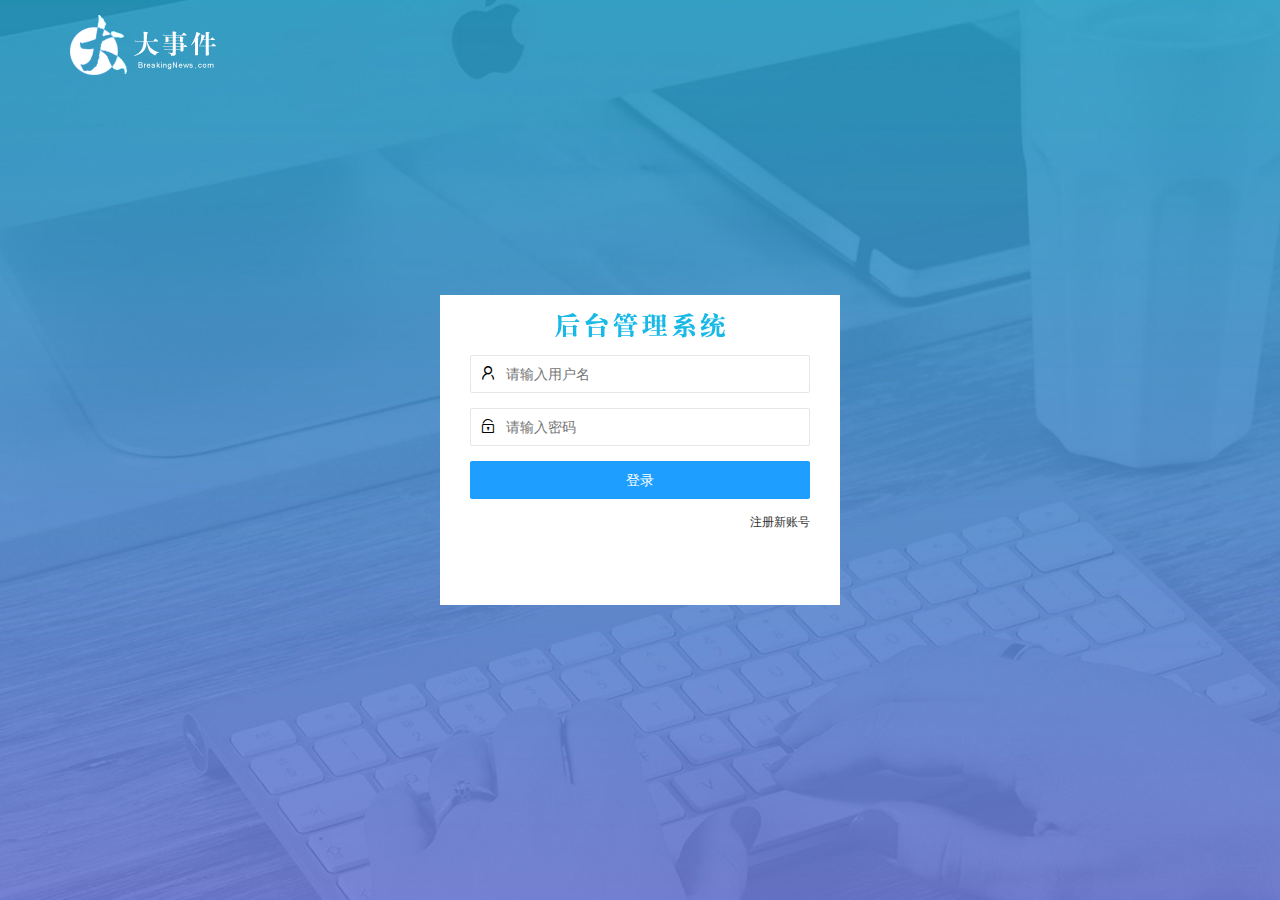
==== commit ffbe0127: "login页面" ====
--- a/login.html
+++ b/login.html
@@ -19,7 +19,75 @@
     <!-- 登录注册区域 -->
     <div class="loginAndRegBox">
         <div class="title-box"></div>
+        <!-- 登录的布局 -->
+        <div class="login-box" id="login-box">
+            <!-- 登录的表单 -->
+            <form class="login-form layui-form" id="login-form">
+                <!-- 用户名 -->
+                <div class="layui-form-item">
+                    <i class="layui-icon layui-icon-username"></i>
+                    <input type="text" name="username" required lay-verify="required" placeholder="请输入用户名"
+                        autocomplete="off" class="layui-input">
+                </div>
+                <!-- 密码 -->
+                <div class="layui-form-item">
+                    <i class="layui-icon layui-icon-password"></i>
+                    <input type="password" name="password" required lay-verify="required|pwd" placeholder="请输入密码"
+                        autocomplete="off" class="layui-input">
+                </div>
+                <!-- 注册按钮 -->
+                <div class="layui-form-item">
+                    <button class="layui-btn layui-btn-fluid  layui-btn-normal" lay-submit>登录</button>
+                </div>
+                <!-- 连接 -->
+                <div class="layui-form-item links">
+                    <a href="javascript:;" id="link_reg">注册新账号</a>
+                </div>
+            </form>
+
+        </div>
+
+        <!-- 注册的区域 -->
+        <div class="reg-box" id="reg-box">
+            <!-- 注册的表单 -->
+            <form class="reg-form layui-form" action="" id="reg-form">
+                <!-- 用户名 -->
+                <div class="layui-form-item">
+                    <i class="layui-icon layui-icon-username"></i>
+                    <input type="text" name="username" required lay-verify="required" placeholder="请输入用户名"
+                        autocomplete="off" class="layui-input">
+                </div>
+                <!-- 密码 -->
+                <div class="layui-form-item">
+                    <i class="layui-icon layui-icon-password"></i>
+                    <input id="password" type="password" name="password" required lay-verify="required|pwd"
+                        placeholder="请输入密码" autocomplete="off" class="layui-input">
+                </div>
+                <!-- 再次确认密码 -->
+                <div class="layui-form-item">
+                    <i class="layui-icon layui-icon-password"></i>
+                    <input type="password" required lay-verify="required|pwd|repwd" placeholder="再次确认密码"
+                        autocomplete="off" class="layui-input">
+                </div>
+                <!-- 注册按钮 -->
+                <div class="layui-form-item">
+                    <button class="layui-btn layui-btn-fluid  layui-btn-normal" lay-submit>注册</button>
+                </div>
+                <!-- 连接 -->
+                <div class="layui-form-item links">
+                    <a href="javascript:;" id="link_login">去登录</a>
+                </div>
+            </form>
+
+        </div>
     </div>
+    <!-- 引入layui的js文件 -->
+    <script src="/assets/lib/layui/layui.all.js"></script>
+    <!-- 引入jQuery 文件 -->
+    <script src="/assets/lib/jquery.js">
+    </script>
+    <!-- 导入自己js文件 -->
+    <script src="/assets/js/login.js"></script>
 </body>
 
 </html>--- a/assets/css/login.css
+++ b/assets/css/login.css
@@ -7,6 +7,10 @@
     background: url('/assets/images/login_bg.jpg') no-repeat center;
     background-size: cover;
 
+}
+
+.layui-main img {
+    margin-top: 15px;
 }
 
 .loginAndRegBox {
@@ -22,4 +26,39 @@
 .title-box {
     height: 60px;
     background: url('/assets/images/login_title.png') no-repeat center;
+}
+
+/* 注册框的样式 默认隐藏 */
+.reg-box {
+    display: none;
+}
+
+/* 美化表单 */
+.layui-form {
+    padding: 0 30px;
+}
+
+/* 连接模块居右对齐 */
+.links {
+    display: flex;
+    justify-content: flex-end;
+}
+
+.links a {
+    font-size: 12px;
+}
+
+.layui-form-item {
+    position: relative;
+}
+
+.layui-form-item input {
+    padding-left: 35px;
+}
+
+.layui-icon {
+    position: absolute;
+    top: 10px;
+    left: 10px;
+    font-size: 16px;
 }